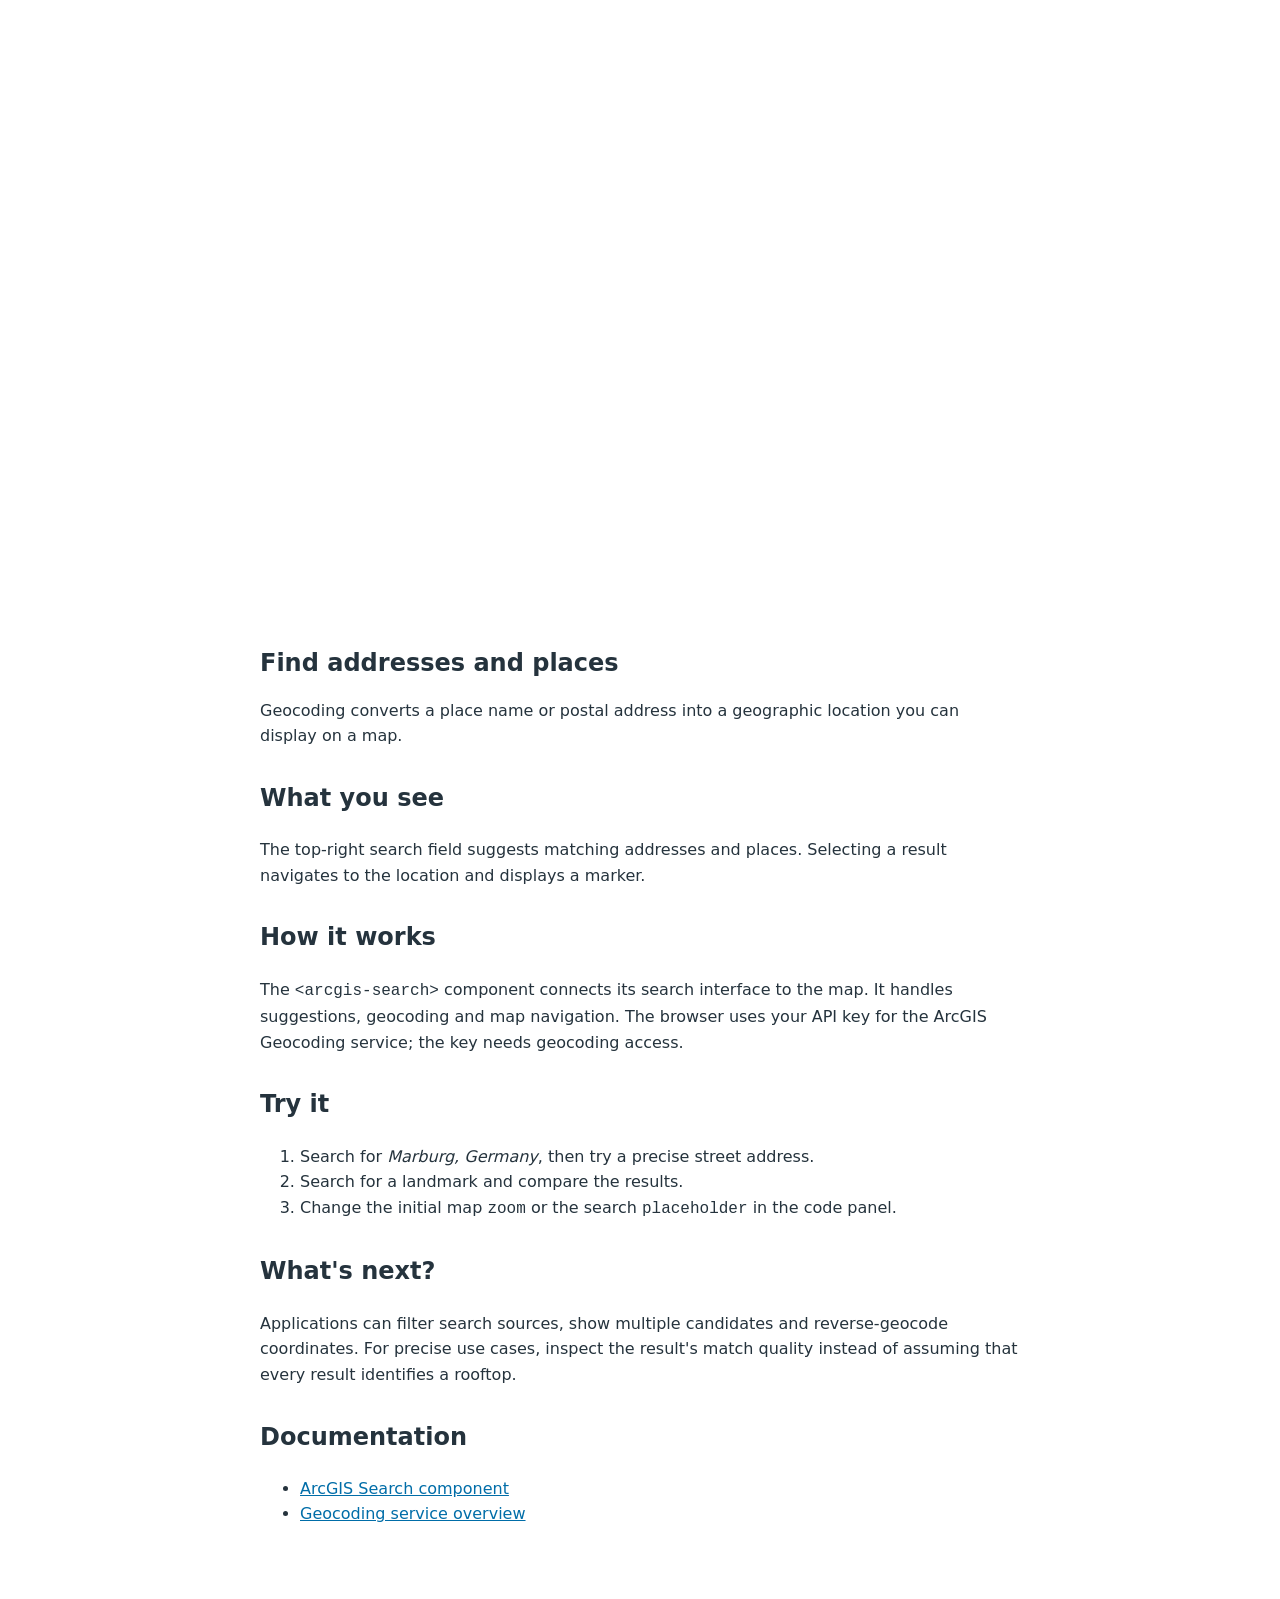
==== lessons/02-place-search.html @ e934faa9 "New branch inital commit" ====
<!doctype html>
<html lang="en">
<head>
  <meta charset="utf-8">
  <meta name="viewport" content="width=device-width, initial-scale=1">
  <title>Find addresses and places</title>
  <style>
    body { margin: 0; font: 16px/1.6 system-ui, sans-serif; color: #25333d; }
    arcgis-map { display: block; height: 67vh; min-height: 360px; }
    article { max-width: 760px; margin: auto; padding: 26px 24px 60px; }
    h1 { line-height: 1.2; }
    h2 { margin-top: 30px; }
    a { color: #006da8; }
  </style>
  <script>
    // Geocoding requests use the sandbox's browser-session API key.
    var esriConfig = { apiKey: sessionStorage.getItem("ARCGIS_API_KEY") || "" };
  </script>
  <script type="module" src="https://js.arcgis.com/5.1/"></script>
</head>
<body>
  <!-- Search provides input, suggestions, result graphics and navigation. -->
  <arcgis-map basemap="arcgis/navigation" center="8.77,50.81" zoom="6">
    <arcgis-zoom slot="top-left"></arcgis-zoom>
    <arcgis-search slot="top-right" placeholder="Find an address or place"></arcgis-search>
  </arcgis-map>

  <article>
    <h1>Find addresses and places</h1>
    <p>Geocoding converts a place name or postal address into a geographic location you can display on a map.</p>

    <h2>What you see</h2>
    <p>The top-right search field suggests matching addresses and places. Selecting a result navigates to the location and displays a marker.</p>

    <h2>How it works</h2>
    <p>The <code>&lt;arcgis-search&gt;</code> component connects its search interface to the map. It handles suggestions, geocoding and map navigation. The browser uses your API key for the ArcGIS Geocoding service; the key needs geocoding access.</p>

    <h2>Try it</h2>
    <ol>
      <li>Search for <em>Marburg, Germany</em>, then try a precise street address.</li>
      <li>Search for a landmark and compare the results.</li>
      <li>Change the initial map <code>zoom</code> or the search <code>placeholder</code> in the code panel.</li>
    </ol>

    <h2>What's next?</h2>
    <p>Applications can filter search sources, show multiple candidates and reverse-geocode coordinates. For precise use cases, inspect the result's match quality instead of assuming that every result identifies a rooftop.</p>

    <h2>Documentation</h2>
    <ul>
      <li><a href="https://developers.arcgis.com/javascript/latest/references/map-components/components/arcgis-search/" target="_blank" rel="noreferrer">ArcGIS Search component</a></li>
      <li><a href="https://developers.arcgis.com/documentation/mapping-and-location-services/geocoding/" target="_blank" rel="noreferrer">Geocoding service overview</a></li>
    </ul>
  </article>
</body>
</html>
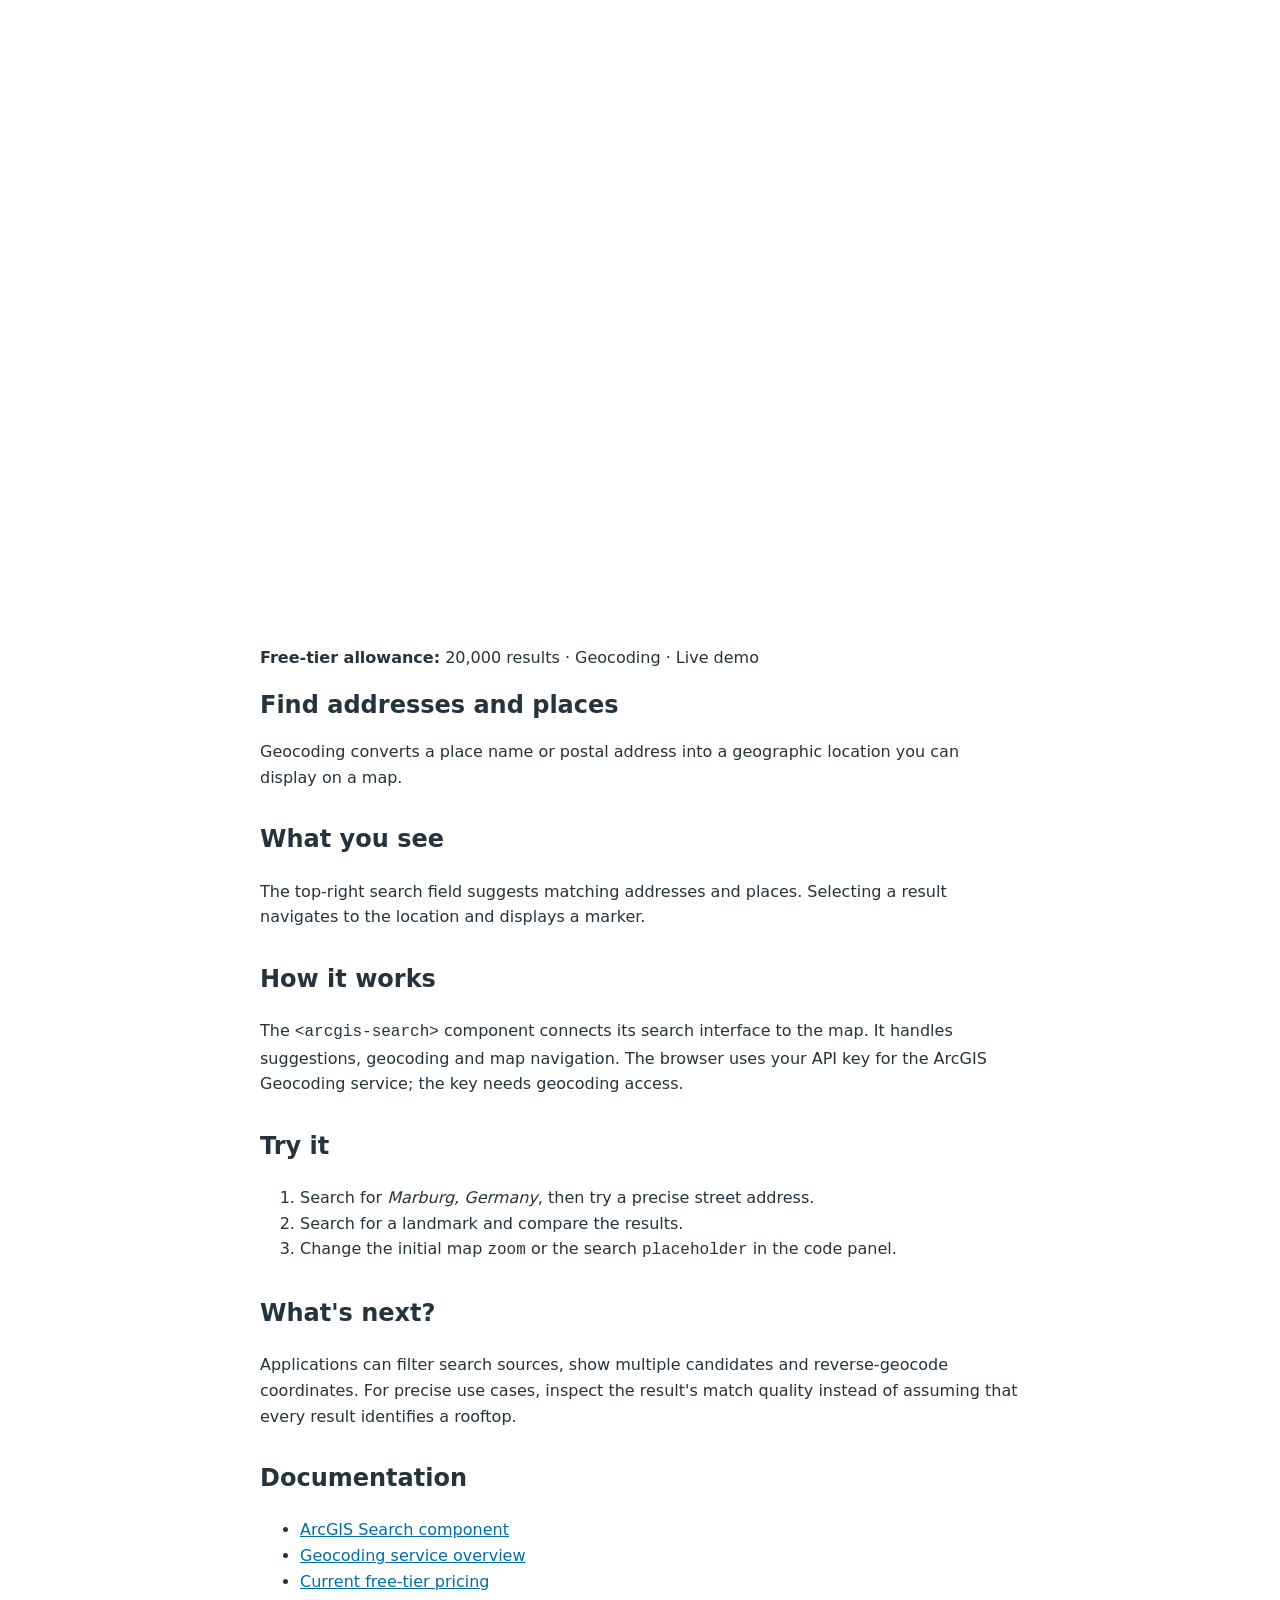
==== commit 8ec57357: "Lesson Update" ====
--- a/lessons/02-place-search.html
+++ b/lessons/02-place-search.html
@@ -26,6 +26,7 @@
   </arcgis-map>
 
   <article>
+    <p><strong>Free-tier allowance:</strong> 20,000 results · Geocoding · Live demo</p>
     <h1>Find addresses and places</h1>
     <p>Geocoding converts a place name or postal address into a geographic location you can display on a map.</p>
 
@@ -49,6 +50,7 @@
     <ul>
       <li><a href="https://developers.arcgis.com/javascript/latest/references/map-components/components/arcgis-search/" target="_blank" rel="noreferrer">ArcGIS Search component</a></li>
       <li><a href="https://developers.arcgis.com/documentation/mapping-and-location-services/geocoding/" target="_blank" rel="noreferrer">Geocoding service overview</a></li>
+      <li><a href="https://location.arcgis.com/pricing/" target="_blank" rel="noreferrer">Current free-tier pricing</a></li>
     </ul>
   </article>
 </body>
